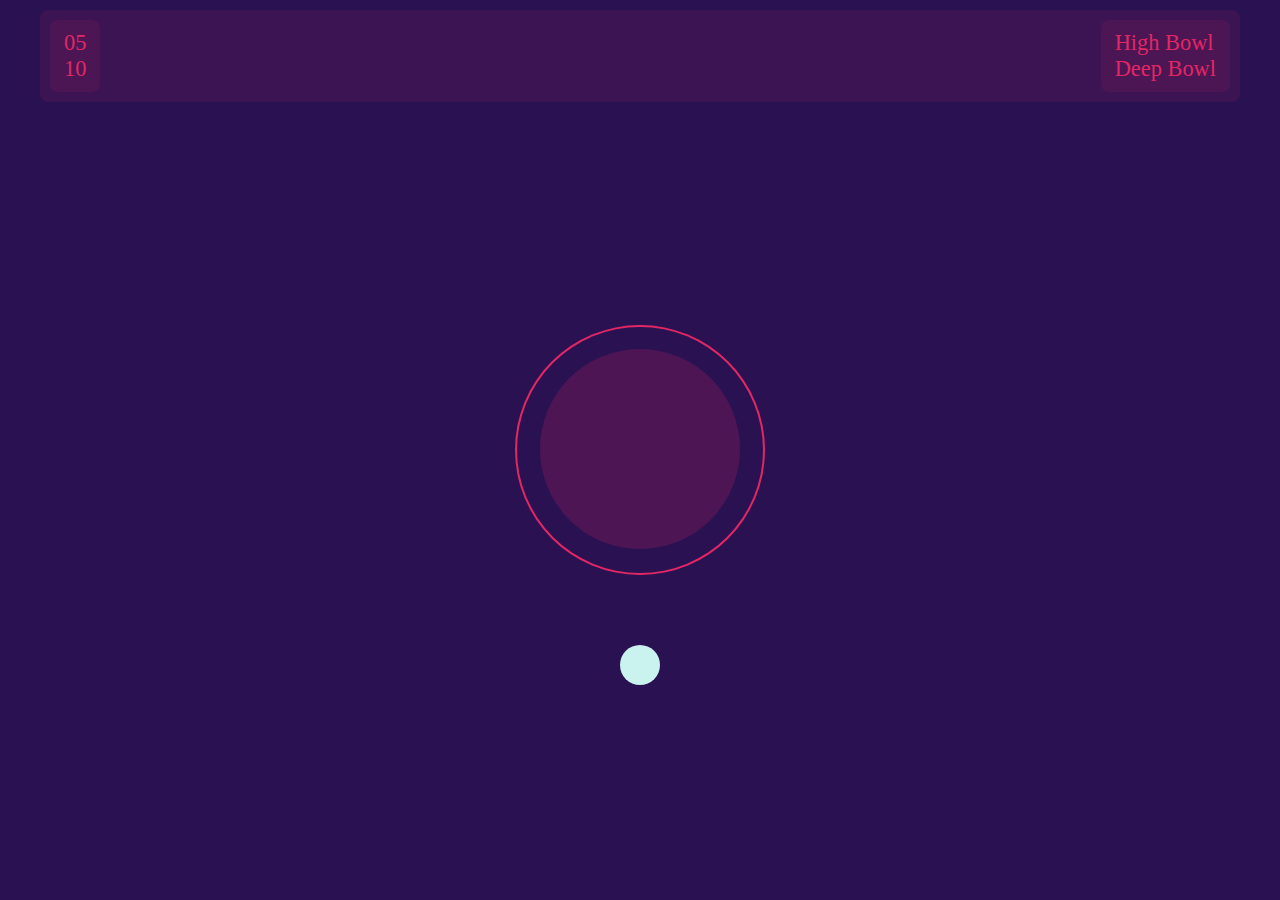
==== index.html @ 2cf0caa8 "Initial App Base UI and Functionality" ====
<!DOCTYPE html>
<html lang="en">
<head>
  <meta charset="UTF-8">
  <meta name="viewport" content="width=device-width, initial-scale=1.0">
  <link rel="stylesheet" href="style.css">
  <link rel="icon" type="image/png" href=" /icons/favicon-32x32.png">
  <title>App</title>
  
</head>
<body>

  <div id="info">
    <ul class="times">
      <li><span>05</span></li> 
      <li><span>10</span></li> 
    </ul>
    <ul class="sounds">
      <li><span>High Bowl</span></li> 
      <li><span>Deep Bowl</span></li>
    </ul>
  </div>


  <!-- <svg class="svgbox">
    <circle class="circle" r="122" cx="125" cy="125" />
    <circle class="progress" r="122" cx="125" cy="125" />
  </svg> -->
 
  <div class="container">

    <div id="circle1"></div>
    <div id="circle2"></div>
    <div id="circle3"></div>

    <button id="start"></button>
  </div>
  
  
  
  
  <script src="app.js"></script>

</body>
</html>
---- style.css ----
:root {
  --progress1: 0%;
  --time1: 1000ms;
  --progress2: 0%;
  --time2: 1000ms;
}

@property --progress1 {
  syntax: '<length-percentage>';
  inherits: false;
  initial-value: 0%;
}

@property --time1 {
  syntax: '<time>';
  inherits: false;
  initial-value: 1000ms;
}

@property --progress2 {
  syntax: '<length-percentage>';
  inherits: false;
  initial-value: 0%;
}

@property --time2 {
  syntax: '<time>';
  inherits: false;
  initial-value: 1000ms;
}

* {
  margin: 0;
  padding: 0;
  box-sizing: border-box;
}

body {
  background-color: #2a1152; 
  width: 100vw;
  height: 100vh;
  padding: 10px;
}

div#info {
  max-width: 1200px;
  margin: auto;
  padding: 10px;
  background-color: rgb(226, 39, 101, 0.1); 
  border-radius: 8px;
  display: flex;
  justify-content: space-between;
}

div#info ul {
  list-style: none;
  padding: 10px 14px;
  background-color: rgb(226, 39, 101, 0.1); 
  border-radius: 8px;
}

div#info ul li {
  font-family: 'EB Garamond', serif;
  font-size: 1.4rem;
  color: #e22765;
  /* display: inline-block; */
}

.container {
  position: fixed;
  top: 50%;
  left: 50%;
  transform: translate(-50%, -50%);
  width: 250px;
  height: 250px;
  display: grid;
  place-items: center;
}



div#circle1 {
  display: block;
  width: 250px;
  height: 250px;
  border-radius: 50%;
  background: conic-gradient(  
    #2EB8AC var(--progress1),
     /* #CAF2EE 0%  */
    #e22765 0%
  );

  position: relative;
  
}

div#circle2 {
  display: block;
  width: 250px;
  height: 250px;
  border-radius: 50%;
  background: conic-gradient(  
    #e22765 var(--progress2),
    /* #CAF2EE 0% */
    #52f05f 0%
  );

  visibility: hidden;
  transform: translateY(-250px);
  position: relative;

}

  div#circle3 {
  display: block;
  width: 200px;
  aspect-ratio: 1;
  background-color: rgb(226, 39, 101, 0.2);
  border-radius: 50%;
  transform: translateY(-476px);
  position: relative;
} 



 div#circle1::after {
  content: '';
  width: calc(100% - 4px);
  aspect-ratio: 1;
  background: #2a1152;
  border-radius: inherit;
  position: absolute;
  top: 2px;
  left: 2px;
}

div#circle2::after {
  content: '';
  width: calc(100% - 4px);
  aspect-ratio: 1;
  background-color: #2a1152;
  border-radius: inherit;
  position: absolute;
  top: 2px;
  left: 2px;
  transition: background-color 2s ease;
} 


div#circle1.animateDelay {
  transition: --progress1 var(--time1) linear;
}

div#circle2.animateTime {
  visibility: visible;
  transition: --progress2 var(--time2) linear;
}



button#start {
  width: 40px;
  height: 40px;
  border-radius: 50%;
  background-color: #CAF2EE;
  border: none;
  transform: translateY(-380px);
  cursor: pointer;
  align-self: center;
}

button#start.disabled {
  cursor: default;
  background-color: #e22765;
}
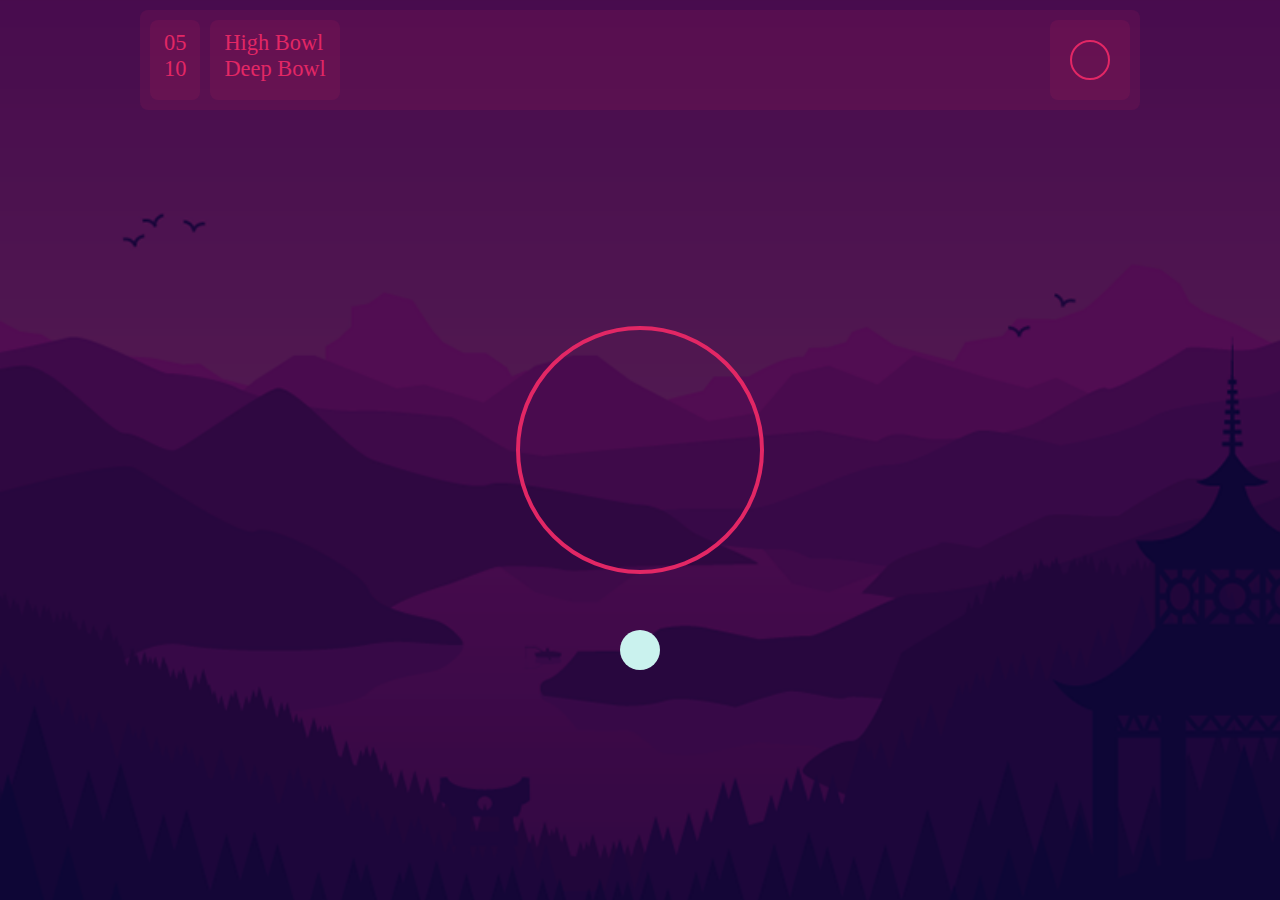
==== commit 6dc28f59: "changed to svg animation" ====
--- a/index.html
+++ b/index.html
@@ -9,35 +9,35 @@
   
 </head>
 <body>
-
+  
   <div id="info">
-    <ul class="times">
-      <li><span>05</span></li> 
-      <li><span>10</span></li> 
-    </ul>
-    <ul class="sounds">
-      <li><span>High Bowl</span></li> 
-      <li><span>Deep Bowl</span></li>
-    </ul>
+    <div class="display">
+      <ul class="times">
+        <li><span>05</span></li> 
+        <li><span>10</span></li> 
+      </ul>
+      <ul class="sounds">
+        <li><span>High Bowl</span></li> 
+        <li><span>Deep Bowl</span></li>
+      </ul>
+    </div>
+    <div class="set">
+      <button class="menu"></button>
+    </div>
+   
   </div>
 
 
-  <!-- <svg class="svgbox">
-    <circle class="circle" r="122" cx="125" cy="125" />
-    <circle class="progress" r="122" cx="125" cy="125" />
-  </svg> -->
- 
   <div class="container">
-
-    <div id="circle1"></div>
-    <div id="circle2"></div>
-    <div id="circle3"></div>
-
+    <svg class="svgbox">
+      <circle class="circle" r="122" cx="125" cy="125" />
+      <circle class="progress" r="122" cx="125" cy="125" />
+      <circle class="progress2" r="122" cx="125" cy="125" />
+    </svg>
     <button id="start"></button>
   </div>
   
-  
-  
+
   
   <script src="app.js"></script>
 
--- a/style.css
+++ b/style.css
@@ -1,34 +1,3 @@
-:root {
-  --progress1: 0%;
-  --time1: 1000ms;
-  --progress2: 0%;
-  --time2: 1000ms;
-}
-
-@property --progress1 {
-  syntax: '<length-percentage>';
-  inherits: false;
-  initial-value: 0%;
-}
-
-@property --time1 {
-  syntax: '<time>';
-  inherits: false;
-  initial-value: 1000ms;
-}
-
-@property --progress2 {
-  syntax: '<length-percentage>';
-  inherits: false;
-  initial-value: 0%;
-}
-
-@property --time2 {
-  syntax: '<time>';
-  inherits: false;
-  initial-value: 1000ms;
-}
-
 * {
   margin: 0;
   padding: 0;
@@ -40,10 +9,40 @@
   width: 100vw;
   height: 100vh;
   padding: 10px;
+  background-image: url('images/landscape-vector-art-8.png');
+  background-repeat: no-repeat;
+  background-position: center;
+  background-size: cover;
+  overflow: hidden;
+ 
 }
 
+.display {
+  display: flex;
+}
+
+.set {
+  background-color: rgb(226, 39, 101, 0.1); 
+  border-radius: 8px;
+}
+
+button.menu {
+  width: 40px;
+  height: 40px;
+  background: transparent;
+  border: 2px solid #e22765;
+  border-radius: 50%;
+  margin: 20px;
+  cursor: pointer;
+}
+
+button.menu:hover {
+  background: rgb(42, 17, 82, 0.5);
+}
+
+
 div#info {
-  max-width: 1200px;
+  max-width: 1000px;
   margin: auto;
   padding: 10px;
   background-color: rgb(226, 39, 101, 0.1); 
@@ -57,6 +56,7 @@
   padding: 10px 14px;
   background-color: rgb(226, 39, 101, 0.1); 
   border-radius: 8px;
+  margin: 0 10px 0 0;
 }
 
 div#info ul li {
@@ -65,6 +65,7 @@
   color: #e22765;
   /* display: inline-block; */
 }
+
 
 .container {
   position: fixed;
@@ -77,83 +78,52 @@
   place-items: center;
 }
 
-
-
-div#circle1 {
-  display: block;
+.svgbox {
+  position: fixed;
+  top: 50%;
+  left: 50%;
+  transform: translate(-50%, -50%);
   width: 250px;
   height: 250px;
-  border-radius: 50%;
-  background: conic-gradient(  
-    #2EB8AC var(--progress1),
-     /* #CAF2EE 0%  */
-    #e22765 0%
-  );
+  display: grid;
+  place-items: center;
+}
 
-  position: relative;
+.circle {
+  stroke: #e22765;
+  stroke-width: 4px;
+  fill: none;
+}
+
+.progress {
+  stroke: rgb(255, 255, 255);
+  stroke-width: 4px;
+  stroke-dasharray: 766.66; 
+  stroke-dashoffset: 766.66;   
+  fill: none;
+  transform:  rotate(-90deg);
+  transform-origin: center;
   
 }
 
-div#circle2 {
-  display: block;
-  width: 250px;
-  height: 250px;
-  border-radius: 50%;
-  background: conic-gradient(  
-    #e22765 var(--progress2),
-    /* #CAF2EE 0% */
-    #52f05f 0%
-  );
-
-  visibility: hidden;
-  transform: translateY(-250px);
-  position: relative;
-
+.progress2 {
+  stroke: rgb(115, 240, 121);
+  stroke-width: 4px;
+  stroke-dasharray: 766.66; 
+  stroke-dashoffset: 766.66;   
+  fill: none;
+  transform:  rotate(-90deg);
+  transform-origin: center;
 }
 
-  div#circle3 {
-  display: block;
-  width: 200px;
-  aspect-ratio: 1;
-  background-color: rgb(226, 39, 101, 0.2);
-  border-radius: 50%;
-  transform: translateY(-476px);
-  position: relative;
-} 
-
-
-
- div#circle1::after {
-  content: '';
-  width: calc(100% - 4px);
-  aspect-ratio: 1;
-  background: #2a1152;
-  border-radius: inherit;
-  position: absolute;
-  top: 2px;
-  left: 2px;
+.animate {
+  transition: stroke-dashoffset 5s linear;
+  stroke-dashoffset: 0;  
 }
 
-div#circle2::after {
-  content: '';
-  width: calc(100% - 4px);
-  aspect-ratio: 1;
-  background-color: #2a1152;
-  border-radius: inherit;
-  position: absolute;
-  top: 2px;
-  left: 2px;
-  transition: background-color 2s ease;
-} 
-
-
-div#circle1.animateDelay {
-  transition: --progress1 var(--time1) linear;
-}
-
-div#circle2.animateTime {
-  visibility: visible;
-  transition: --progress2 var(--time2) linear;
+.animate2 {
+  transition: stroke-dashoffset 5s linear;
+  stroke-dashoffset: 0;  
 }
 
 
@@ -164,7 +134,7 @@
   border-radius: 50%;
   background-color: #CAF2EE;
   border: none;
-  transform: translateY(-380px);
+  transform: translateY(200px);
   cursor: pointer;
   align-self: center;
 }
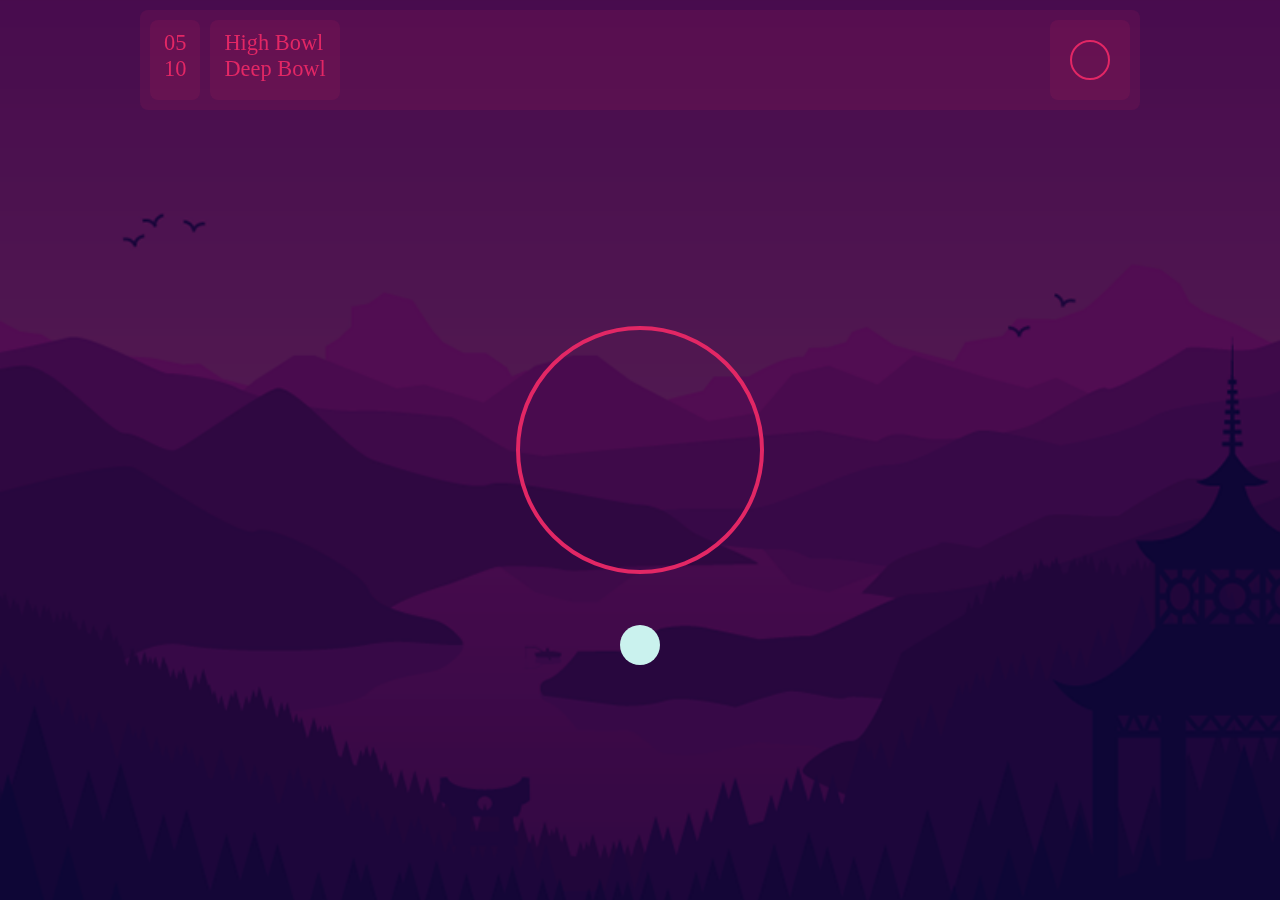
==== commit 6f9f5e9f: "css positioning topbar and circle changed" ====
--- a/index.html
+++ b/index.html
@@ -10,22 +10,24 @@
 </head>
 <body>
   
-  <div id="info">
-    <div class="display">
-      <ul class="times">
-        <li><span>05</span></li> 
-        <li><span>10</span></li> 
-      </ul>
-      <ul class="sounds">
-        <li><span>High Bowl</span></li> 
-        <li><span>Deep Bowl</span></li>
-      </ul>
+  <header>
+    <div id="info">
+      <div class="display">
+        <ul class="times">
+          <li><span>05</span></li> 
+          <li><span>10</span></li> 
+        </ul>
+        <ul class="sounds">
+          <li><span>High Bowl</span></li> 
+          <li><span>Deep Bowl</span></li>
+        </ul>
+      </div>
+      <div class="set">
+        <button class="menu"></button>
+      </div>
     </div>
-    <div class="set">
-      <button class="menu"></button>
-    </div>
-   
-  </div>
+  </header>
+
 
 
   <div class="container">
--- a/style.css
+++ b/style.css
@@ -14,17 +14,11 @@
   background-position: center;
   background-size: cover;
   overflow: hidden;
- 
+  display: flex;
+  justify-content: center;
+  align-items: center;
 }
 
-.display {
-  display: flex;
-}
-
-.set {
-  background-color: rgb(226, 39, 101, 0.1); 
-  border-radius: 8px;
-}
 
 button.menu {
   width: 40px;
@@ -40,6 +34,13 @@
   background: rgb(42, 17, 82, 0.5);
 }
 
+header {
+  height: 100px;
+  position: fixed;
+  top: 10px;
+  left: 10px;
+  right: 10px;
+}
 
 div#info {
   max-width: 1000px;
@@ -66,12 +67,18 @@
   /* display: inline-block; */
 }
 
+.display {
+  display: flex;
+}
+
+.set {
+  background-color: rgb(226, 39, 101, 0.1); 
+  border-radius: 8px;
+}
+
+
 
 .container {
-  position: fixed;
-  top: 50%;
-  left: 50%;
-  transform: translate(-50%, -50%);
   width: 250px;
   height: 250px;
   display: grid;
@@ -79,10 +86,6 @@
 }
 
 .svgbox {
-  position: fixed;
-  top: 50%;
-  left: 50%;
-  transform: translate(-50%, -50%);
   width: 250px;
   height: 250px;
   display: grid;
@@ -134,7 +137,7 @@
   border-radius: 50%;
   background-color: #CAF2EE;
   border: none;
-  transform: translateY(200px);
+  transform: translateY(50px);
   cursor: pointer;
   align-self: center;
 }
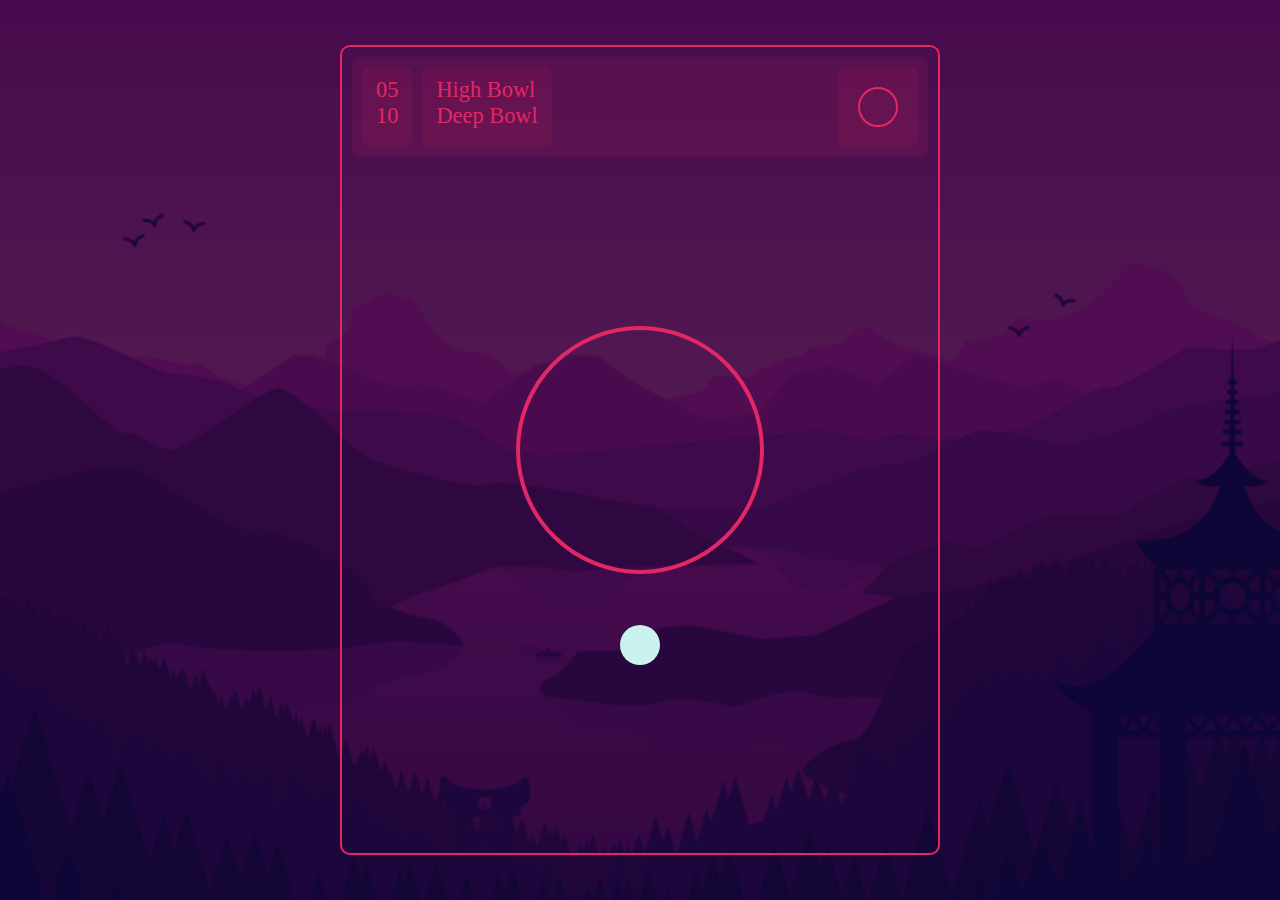
==== commit 028c0fd7: "viewport wrapper for large screens" ====
--- a/index.html
+++ b/index.html
@@ -9,35 +9,37 @@
   
 </head>
 <body>
+  <div class="viewport">
+    <header>
+      <div id="info">
+        <div class="display">
+          <ul class="times">
+            <li><span>05</span></li> 
+            <li><span>10</span></li> 
+          </ul>
+          <ul class="sounds">
+            <li><span>High Bowl</span></li> 
+            <li><span>Deep Bowl</span></li>
+          </ul>
+        </div>
+        <div class="set">
+          <button class="menu"></button>
+        </div>
+      </div>
+    </header>
   
-  <header>
-    <div id="info">
-      <div class="display">
-        <ul class="times">
-          <li><span>05</span></li> 
-          <li><span>10</span></li> 
-        </ul>
-        <ul class="sounds">
-          <li><span>High Bowl</span></li> 
-          <li><span>Deep Bowl</span></li>
-        </ul>
-      </div>
-      <div class="set">
-        <button class="menu"></button>
-      </div>
+  
+  
+    <div class="container">
+      <svg class="svgbox">
+        <circle class="circle" r="122" cx="125" cy="125" />
+        <circle class="progress" r="122" cx="125" cy="125" />
+        <circle class="progress2" r="122" cx="125" cy="125" />
+      </svg>
+      <button id="start"></button>
     </div>
-  </header>
+  </div>
 
-
-
-  <div class="container">
-    <svg class="svgbox">
-      <circle class="circle" r="122" cx="125" cy="125" />
-      <circle class="progress" r="122" cx="125" cy="125" />
-      <circle class="progress2" r="122" cx="125" cy="125" />
-    </svg>
-    <button id="start"></button>
-  </div>
   
 
   
--- a/style.css
+++ b/style.css
@@ -34,9 +34,22 @@
   background: rgb(42, 17, 82, 0.5);
 }
 
+/* Simulate App Layout */
+.viewport {
+  border:2px solid #e22765;
+  border-radius: 10px;
+  position: relative;
+  width: 100%;
+  max-width: 600px;
+  height: 90vh;
+  display: flex;
+  justify-content: center;
+  align-items: center;
+}
+
 header {
   height: 100px;
-  position: fixed;
+  position: absolute;
   top: 10px;
   left: 10px;
   right: 10px;
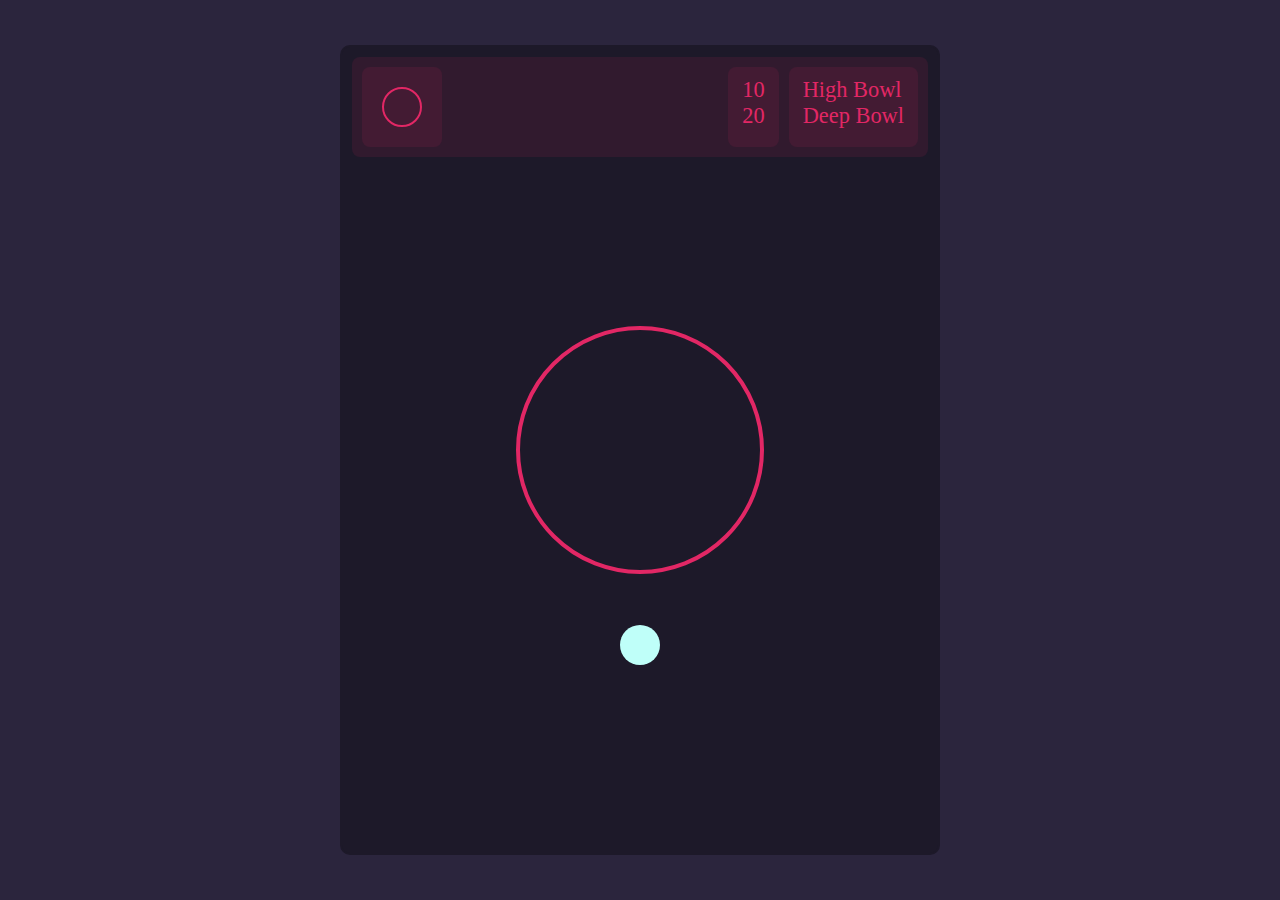
==== commit 7d970a49: "UI update and select fields added" ====
--- a/index.html
+++ b/index.html
@@ -10,8 +10,12 @@
 </head>
 <body>
   <div class="viewport">
+
     <header>
       <div id="info">
+        <div class="set">
+          <button class="menu"></button>
+        </div>
         <div class="display">
           <ul class="times">
             <li><span>05</span></li> 
@@ -22,28 +26,84 @@
             <li><span>Deep Bowl</span></li>
           </ul>
         </div>
-        <div class="set">
-          <button class="menu"></button>
-        </div>
+       
       </div>
     </header>
   
-  
-  
     <div class="container">
-      <svg class="svgbox">
+      <svg class="svgbox">    
         <circle class="circle" r="122" cx="125" cy="125" />
         <circle class="progress" r="122" cx="125" cy="125" />
         <circle class="progress2" r="122" cx="125" cy="125" />
       </svg>
       <button id="start"></button>
     </div>
+
+    <div class="sidebar">
+      <div class="delayTimes">
+        <h3>Delay Time (sec) :</h3>
+        <ul>
+          <li><button>10</button></li>
+          <li><button>20</button></li>
+          <li><button>30</button></li>
+          <li><button>60</button></li>
+        </ul>
+      </div>
+      <div class="medTimes">
+        <h3>Meditation Time (min) :</h3>
+        <ul>
+          <li><button>10</button></li>
+          <li><button>20</button></li>
+          <li><button>30</button></li>
+          <li><button>60</button></li>
+        </ul>
+      </div>
+
+    <div class="selectFields">
+      <div class="startSounds">
+        <h3>Start Sound :</h3>
+        <div class="select-sound">
+          <p class="selected">High Bowl</p>
+          <button class="dropdown" role="open-dropdown">
+            <div class="arrow"></div>
+          </button>
+        </div>
+        <ul class="dropdown-list">
+          <li>High Bowl</li>
+          <li>Deep Bowl</li>
+          <li>Light Bowl</li>
+          <li>Gong Bowl</li>
+        </ul>
+      </div>
+
+      <div class="endSounds">
+        <h3>End Sound :</h3>
+        <div class="select-sound">
+          <p class="selected">Deep Bowl</p>
+          <button class="dropdown" role="open-dropdown">
+            <div class="arrow"></div>
+          </button>
+        </div>
+        <ul class="dropdown-list">
+          <li>High Bowl</li>
+          <li>Deep Bowl</li>
+          <li>Light Bowl</li>
+          <li>Gong Bowl</li>
+        </ul>
+      </div>
+    </div>
+      
+
+    </div>   
+    
   </div>
 
   
 
   
+ 
   <script src="app.js"></script>
+  <script src="select.js"></script>
 
 </body>
 </html>--- a/style.css
+++ b/style.css
@@ -1,3 +1,12 @@
+:root {
+  --main-dark: #2b253d;
+  --main-accent: #e22765;
+  --main-accent-light: #ee81a6;
+  --main-accent-tp: 226, 39, 101;
+  --main-action: #bffff9;
+  --main-shadow : #1d1929;
+}
+
 * {
   margin: 0;
   padding: 0;
@@ -5,14 +14,9 @@
 }
 
 body {
-  background-color: #2a1152; 
+  background-color: var(--main-dark); 
   width: 100vw;
   height: 100vh;
-  padding: 10px;
-  background-image: url('images/landscape-vector-art-8.png');
-  background-repeat: no-repeat;
-  background-position: center;
-  background-size: cover;
   overflow: hidden;
   display: flex;
   justify-content: center;
@@ -24,19 +28,20 @@
   width: 40px;
   height: 40px;
   background: transparent;
-  border: 2px solid #e22765;
+  border: 2px solid var(--main-accent);
   border-radius: 50%;
   margin: 20px;
   cursor: pointer;
 }
 
 button.menu:hover {
-  background: rgb(42, 17, 82, 0.5);
-}
-
-/* Simulate App Layout */
+  background: var(--main-shadow);
+}
+
+/* Simulate Mobile App */
 .viewport {
-  border:2px solid #e22765;
+  border:2px solid var(--main-shadow);
+  background-color: var(--main-shadow);
   border-radius: 10px;
   position: relative;
   width: 100%;
@@ -45,7 +50,28 @@
   display: flex;
   justify-content: center;
   align-items: center;
-}
+  overflow: hidden;
+}
+
+.sidebar {
+  position: absolute;
+  top: 0;
+  right: -500px;
+  bottom: 0;
+  width: 400px;
+  background-color: var(--main-dark);
+  visibility: hidden;
+  -webkit-box-shadow: -3px 0px 8px 3px var(--main-shadow); 
+  box-shadow: -3px 0px 8px 3px var(--main-shadow);
+
+  border-radius: 10px;
+  transition: right 500ms ease;
+  
+}
+
+.sidebar.open {
+  right: 0;
+} 
 
 header {
   height: 100px;
@@ -59,7 +85,8 @@
   max-width: 1000px;
   margin: auto;
   padding: 10px;
-  background-color: rgb(226, 39, 101, 0.1); 
+  /* background-color: rgba(226, 39, 101, 0.1);  */
+  background-color: rgba(var(--main-accent-tp), 0.1); 
   border-radius: 8px;
   display: flex;
   justify-content: space-between;
@@ -68,16 +95,15 @@
 div#info ul {
   list-style: none;
   padding: 10px 14px;
-  background-color: rgb(226, 39, 101, 0.1); 
+  background-color: rgba(var(--main-accent-tp), 0.1); 
   border-radius: 8px;
-  margin: 0 10px 0 0;
+  margin: 0 0 0 10px;
 }
 
 div#info ul li {
   font-family: 'EB Garamond', serif;
   font-size: 1.4rem;
-  color: #e22765;
-  /* display: inline-block; */
+  color: var(--main-accent);
 }
 
 .display {
@@ -85,7 +111,7 @@
 }
 
 .set {
-  background-color: rgb(226, 39, 101, 0.1); 
+  background-color: rgba(var(--main-accent-tp), 0.1);  
   border-radius: 8px;
 }
 
@@ -106,13 +132,13 @@
 }
 
 .circle {
-  stroke: #e22765;
+  stroke: var(--main-accent);
   stroke-width: 4px;
   fill: none;
 }
 
 .progress {
-  stroke: rgb(255, 255, 255);
+  stroke: var(--main-accent-light);
   stroke-width: 4px;
   stroke-dasharray: 766.66; 
   stroke-dashoffset: 766.66;   
@@ -123,7 +149,7 @@
 }
 
 .progress2 {
-  stroke: rgb(115, 240, 121);
+  stroke: var(--main-action);
   stroke-width: 4px;
   stroke-dasharray: 766.66; 
   stroke-dashoffset: 766.66;   
@@ -148,7 +174,7 @@
   width: 40px;
   height: 40px;
   border-radius: 50%;
-  background-color: #CAF2EE;
+  background-color: var(--main-action);
   border: none;
   transform: translateY(50px);
   cursor: pointer;
@@ -157,9 +183,138 @@
 
 button#start.disabled {
   cursor: default;
-  background-color: #e22765;
-}
-
-
-
-
+  background-color: var(--main-accent);
+}
+
+.delayTimes, .medTimes {
+  margin: 20px;
+}
+
+.delayTimes h3, .medTimes h3 {
+  font-family: 'EB Garamond', serif;
+  color: var(--main-accent);
+  font-size: 1.5rem;
+  font-style: italic;
+  font-weight: 600;
+}
+
+.delayTimes ul, .medTimes ul {
+  list-style: none;
+  margin: 10px 0;
+  display: flex;
+  width: 280px;
+  justify-content: space-between;
+}
+
+.delayTimes button, .medTimes button {
+  padding: 10px 20px;
+  border: none;
+  border-radius: 5px;
+  background-color: rgba(var(--main-accent-tp), 0.2); 
+  cursor: pointer;
+  font-family: 'EB Garamond', serif;
+  color: var(--main-accent);
+  font-size: 1.3rem;
+  font-weight: 600;
+}
+
+.delayTimes button:hover, .delayTimes button.active,
+.medTimes button:hover, .medTimes button.active {
+  background-color: var(--main-accent); 
+  color: var(--main-dark);
+  cursor: pointer;
+}
+
+.startSounds, .endSounds { 
+  margin: 45px 0 20px 20px;
+}
+.startSounds h3, .endSounds h3 { 
+  font-family: 'EB Garamond', serif;
+  color: var(--main-accent);
+  font-size: 1.5rem;
+  font-style: italic;
+  font-weight: 600;
+}
+
+
+.select-sound {
+  display: block;
+  margin: 10px 0;
+  padding: 8px 12px;
+  width: 280px;
+  height: 44px;
+  border: none;
+  outline: none;
+  background-color: rgba(var(--main-accent-tp), 0.2); 
+  font-family: 'EB Garamond', serif;
+  color: var(--main-accent);
+  font-size: 1.2rem;
+  font-weight: 600;
+  border-radius: 5px;
+  position: relative;
+}
+
+
+button.dropdown {
+  position: absolute;
+  top: 0;
+  right: 0;
+  width: 44px;
+  height: 44px;
+  background-color: var(--main-accent);
+  border-top-right-radius: 5px;
+  border-bottom-right-radius: 5px;
+  border: none;
+  display: flex;
+  justify-content: center;
+  align-items: center;
+  cursor: pointer;
+}
+
+.arrow {
+  margin-top: 12px;
+  border-width: 10px;
+  border-style: solid;
+  border-color: var(--main-shadow) transparent transparent;
+  transform: rotate(0deg);
+  transform-origin: 10px 4px;
+  /* transition: transform 500ms ease; */
+}
+
+.arrow.rotate {
+  transform: rotate(180deg);
+}
+
+ul.dropdown-list {
+  margin: 0;
+  padding: 0;
+  list-style-type: none;
+  width: 280px;
+  opacity: 0;
+  display: none;
+  background-color: var(--main-dark);
+  -webkit-box-shadow: -2px 2px 5px 2px var(--main-shadow); 
+  box-shadow: -2px 2px 5px 2px var(--main-shadow);
+  position: absolute;
+  z-index: 9999;
+}
+
+ul.dropdown-list.open {
+  opacity: 1;
+  display: block;
+}
+
+ul.dropdown-list li {
+  font-family: 'EB Garamond', serif;
+  color: var(--main-accent);
+  font-size: 1.2rem;
+  font-weight: 600;
+  padding: 8px 12px;
+  background-color: rgba(var(--main-accent-tp), 0.1);
+  cursor: pointer;
+}
+
+ul.dropdown-list li:hover {
+  background-color: var(--main-shadow);
+}
+
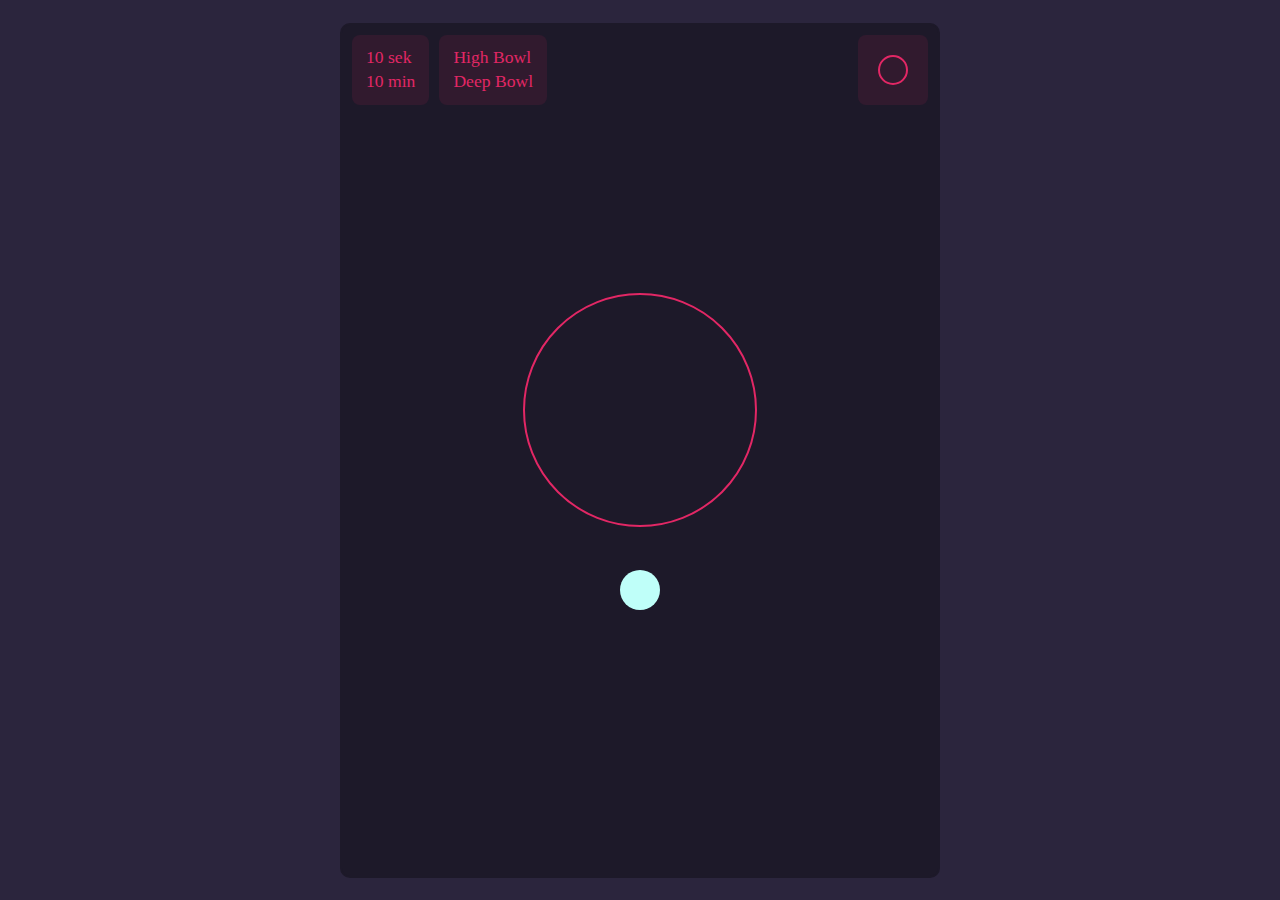
==== commit 2f076942: "Circle Init Functions" ====
--- a/index.html
+++ b/index.html
@@ -9,39 +9,39 @@
   
 </head>
 <body>
+
   <div class="viewport">
-
     <header>
       <div id="info">
-        <div class="set">
-          <button class="menu"></button>
-        </div>
         <div class="display">
           <ul class="times">
-            <li><span>05</span></li> 
-            <li><span>10</span></li> 
+            <li><span>05</span> sek</li> 
+            <li><span>10</span> min</li> 
           </ul>
           <ul class="sounds">
             <li><span>High Bowl</span></li> 
             <li><span>Deep Bowl</span></li>
           </ul>
         </div>
-       
+        <div class="set">
+          <button class="menu"></button>
+        </div>  
       </div>
     </header>
   
     <div class="container">
       <svg class="svgbox">    
-        <circle class="circle" r="122" cx="125" cy="125" />
-        <circle class="progress" r="122" cx="125" cy="125" />
-        <circle class="progress2" r="122" cx="125" cy="125" />
+        <circle class="circle" />
+        <circle class="progress1" />
+        <circle class="progress2" />
       </svg>
       <button id="start"></button>
     </div>
 
+
     <div class="sidebar">
       <div class="delayTimes">
-        <h3>Delay Time (sec) :</h3>
+        <h3>Delay Time (sek) :</h3>
         <ul>
           <li><button>10</button></li>
           <li><button>20</button></li>
@@ -92,18 +92,18 @@
         </ul>
       </div>
     </div>
+    <div class="themes">
+      <h3>Theme:</h3>
+      <p>Indigo Dark</p>
+    </div>
       
 
     </div>   
     
   </div>
-
-  
-
-  
  
   <script src="app.js"></script>
-  <script src="select.js"></script>
+  <script src="sidebar.js"></script>
 
 </body>
 </html>--- a/style.css
+++ b/style.css
@@ -17,16 +17,25 @@
   background-color: var(--main-dark); 
   width: 100vw;
   height: 100vh;
-  overflow: hidden;
+  /* overflow: hidden; */
   display: flex;
   justify-content: center;
   align-items: center;
+  font-family: 'EB Garamond', serif;
+}
+
+h3, p {
+  font-size: 1.2rem;
+  font-family: 'EB Garamond', serif;
+  color: var(--main-accent);
+  font-style: italic;
+  font-weight: 600;
 }
 
 
 button.menu {
-  width: 40px;
-  height: 40px;
+  width: 30px;
+  height: 30px;
   background: transparent;
   border: 2px solid var(--main-accent);
   border-radius: 50%;
@@ -38,15 +47,14 @@
   background: var(--main-shadow);
 }
 
-/* Simulate Mobile App */
 .viewport {
-  border:2px solid var(--main-shadow);
+  /* border:2px solid var(--main-shadow); */
   background-color: var(--main-shadow);
   border-radius: 10px;
   position: relative;
   width: 100%;
-  max-width: 600px;
-  height: 90vh;
+  /* max-width: 600px; */
+  height: 100vh;
   display: flex;
   justify-content: center;
   align-items: center;
@@ -58,15 +66,14 @@
   top: 0;
   right: -500px;
   bottom: 0;
-  width: 400px;
+  width: 310px;
   background-color: var(--main-dark);
   visibility: hidden;
   -webkit-box-shadow: -3px 0px 8px 3px var(--main-shadow); 
   box-shadow: -3px 0px 8px 3px var(--main-shadow);
 
   border-radius: 10px;
-  transition: right 500ms ease;
-  
+  transition: right 400ms ease;
 }
 
 .sidebar.open {
@@ -74,19 +81,20 @@
 } 
 
 header {
-  height: 100px;
+  height: 70px;
   position: absolute;
   top: 10px;
   left: 10px;
   right: 10px;
 }
 
+
 div#info {
   max-width: 1000px;
   margin: auto;
-  padding: 10px;
+  /* padding: 10px; */
   /* background-color: rgba(226, 39, 101, 0.1);  */
-  background-color: rgba(var(--main-accent-tp), 0.1); 
+  /* background-color: rgba(var(--main-accent-tp), 0.1);  */
   border-radius: 8px;
   display: flex;
   justify-content: space-between;
@@ -97,13 +105,18 @@
   padding: 10px 14px;
   background-color: rgba(var(--main-accent-tp), 0.1); 
   border-radius: 8px;
-  margin: 0 0 0 10px;
+  margin: 0 10px 0 0;
 }
 
 div#info ul li {
-  font-family: 'EB Garamond', serif;
-  font-size: 1.4rem;
-  color: var(--main-accent);
+  font-size: 1.1rem;
+  color: var(--main-accent);
+}
+
+div#info ul li {
+  font-size: 1.1rem;
+  color: var(--main-accent);
+  line-height: 1.5rem;
 }
 
 .display {
@@ -117,57 +130,56 @@
 
 
 
+/*  Main  */
+
 .container {
-  width: 250px;
-  height: 250px;
+  width: max-content;
+  height: max-content;
   display: grid;
   place-items: center;
 }
 
 .svgbox {
-  width: 250px;
-  height: 250px;
+  aspect-ratio: 1;
   display: grid;
   place-items: center;
 }
 
 .circle {
   stroke: var(--main-accent);
-  stroke-width: 4px;
+  stroke-width: 2px;
   fill: none;
 }
 
-.progress {
+.progress1 {
   stroke: var(--main-accent-light);
   stroke-width: 4px;
-  stroke-dasharray: 766.66; 
-  stroke-dashoffset: 766.66;   
   fill: none;
   transform:  rotate(-90deg);
   transform-origin: center;
-  
+  /* stroke-dasharray: 728.8;
+  stroke-dashoffset: 728.8; */
 }
 
 .progress2 {
   stroke: var(--main-action);
   stroke-width: 4px;
-  stroke-dasharray: 766.66; 
-  stroke-dashoffset: 766.66;   
   fill: none;
   transform:  rotate(-90deg);
   transform-origin: center;
-}
-
-.animate {
-  transition: stroke-dashoffset 5s linear;
-  stroke-dashoffset: 0;  
+  /* stroke-dasharray: 728.8;
+  stroke-dashoffset: 728.8; */
+}
+
+.animate1 {
+  transition: stroke-dashoffset 0s linear;
+  /* stroke-dashoffset: 0;   */
 }
 
 .animate2 {
-  transition: stroke-dashoffset 5s linear;
-  stroke-dashoffset: 0;  
-}
-
+  transition: stroke-dashoffset 0s linear;
+  /* stroke-dashoffset: 0;   */
+}
 
 
 button#start {
@@ -176,7 +188,7 @@
   border-radius: 50%;
   background-color: var(--main-action);
   border: none;
-  transform: translateY(50px);
+  margin-top: 40px; 
   cursor: pointer;
   align-self: center;
 }
@@ -186,28 +198,23 @@
   background-color: var(--main-accent);
 }
 
+
+/*  Sidebar  */
+
 .delayTimes, .medTimes {
   margin: 20px;
-}
-
-.delayTimes h3, .medTimes h3 {
-  font-family: 'EB Garamond', serif;
-  color: var(--main-accent);
-  font-size: 1.5rem;
-  font-style: italic;
-  font-weight: 600;
 }
 
 .delayTimes ul, .medTimes ul {
   list-style: none;
   margin: 10px 0;
   display: flex;
-  width: 280px;
+  width: 270px;
   justify-content: space-between;
 }
 
 .delayTimes button, .medTimes button {
-  padding: 10px 20px;
+  padding: 8px 20px;
   border: none;
   border-radius: 5px;
   background-color: rgba(var(--main-accent-tp), 0.2); 
@@ -223,25 +230,18 @@
   background-color: var(--main-accent); 
   color: var(--main-dark);
   cursor: pointer;
-}
-
-.startSounds, .endSounds { 
-  margin: 45px 0 20px 20px;
-}
-.startSounds h3, .endSounds h3 { 
-  font-family: 'EB Garamond', serif;
-  color: var(--main-accent);
-  font-size: 1.5rem;
-  font-style: italic;
-  font-weight: 600;
-}
-
+  font-weight: 700;
+}
+
+.startSounds, .endSounds, .themes { 
+  margin: 30px 0 20px 20px;
+}
 
 .select-sound {
   display: block;
   margin: 10px 0;
   padding: 8px 12px;
-  width: 280px;
+  width: 270px;
   height: 44px;
   border: none;
   outline: none;
@@ -278,7 +278,6 @@
   border-color: var(--main-shadow) transparent transparent;
   transform: rotate(0deg);
   transform-origin: 10px 4px;
-  /* transition: transform 500ms ease; */
 }
 
 .arrow.rotate {
@@ -289,7 +288,7 @@
   margin: 0;
   padding: 0;
   list-style-type: none;
-  width: 280px;
+  width: 270px;
   opacity: 0;
   display: none;
   background-color: var(--main-dark);
@@ -318,3 +317,23 @@
   background-color: var(--main-shadow);
 }
 
+
+.themes p {
+  display: inline-block;
+  height: 44px;
+  background-color: rgba(var(--main-accent-tp), 0.1);
+  border-radius: 5px;
+  padding: 8px 18px;
+  margin: 10px 0;
+}
+
+
+/* MEDIA */
+
+@media screen and (min-width: 600px) {
+  .viewport {
+    max-width: 600px;
+    height: 95vh;
+    border:2px solid var(--main-shadow);
+  }
+}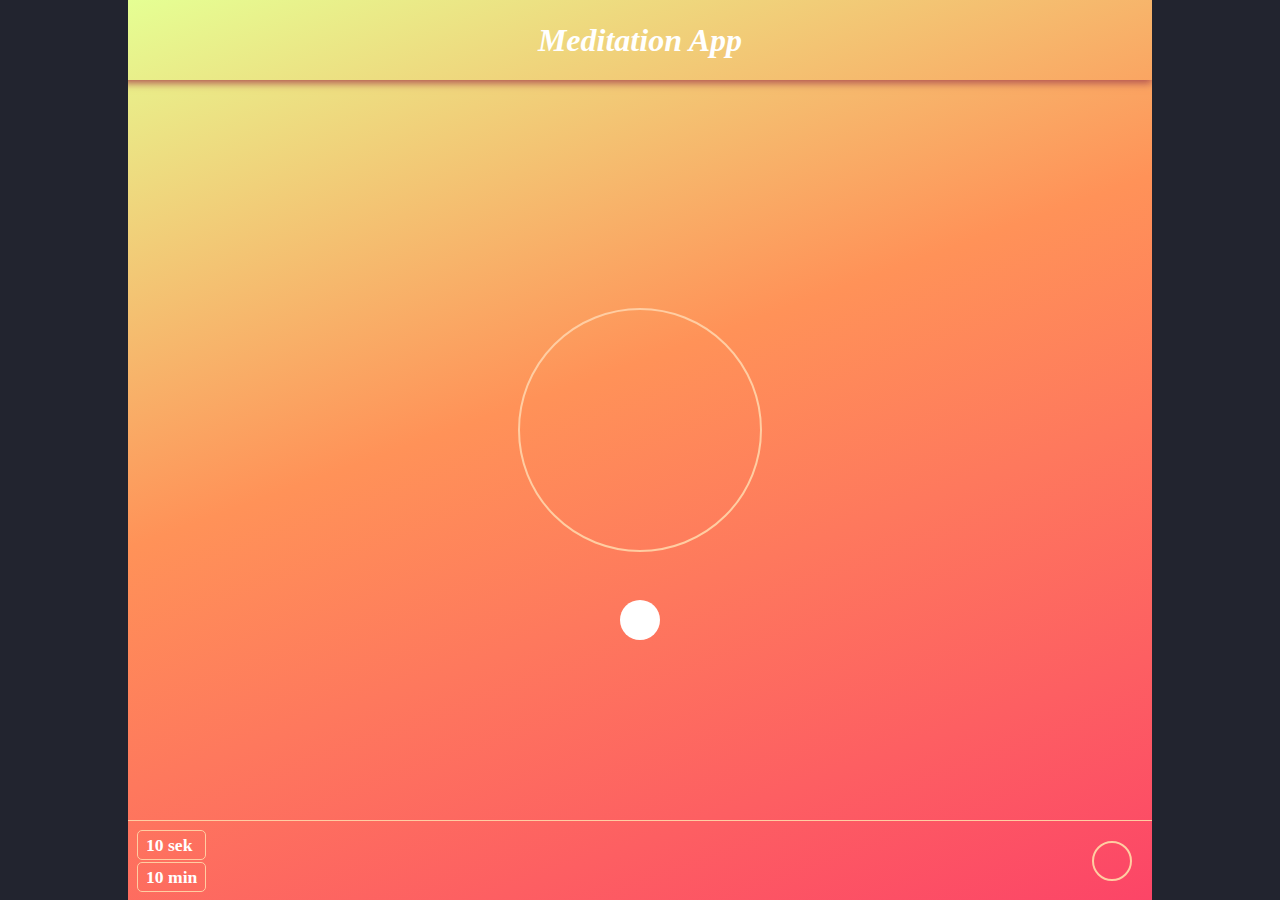
==== commit 6d60a758: "UI and Sound Updates" ====
--- a/index.html
+++ b/index.html
@@ -9,24 +9,10 @@
   
 </head>
 <body>
-
+  
   <div class="viewport">
     <header>
-      <div id="info">
-        <div class="display">
-          <ul class="times">
-            <li><span>05</span> sek</li> 
-            <li><span>10</span> min</li> 
-          </ul>
-          <ul class="sounds">
-            <li><span>High Bowl</span></li> 
-            <li><span>Deep Bowl</span></li>
-          </ul>
-        </div>
-        <div class="set">
-          <button class="menu"></button>
-        </div>  
-      </div>
+      <h1>Meditation App</h1>
     </header>
   
     <div class="container">
@@ -35,8 +21,21 @@
         <circle class="progress1" />
         <circle class="progress2" />
       </svg>
-      <button id="start"></button>
+      
     </div>
+    <button id="start"></button>
+    <footer>
+      <div id="info">
+        <div class="display">
+          <ul class="times">
+            <li><span>05</span> sek</li> 
+            <li><span>10</span> min</li> 
+          </ul>
+        </div>
+      </div>
+
+      <button class="menu"></button>
+    </footer>
 
 
     <div class="sidebar">
@@ -59,51 +58,66 @@
         </ul>
       </div>
 
-    <div class="selectFields">
-      <div class="startSounds">
-        <h3>Start Sound :</h3>
-        <div class="select-sound">
-          <p class="selected">High Bowl</p>
-          <button class="dropdown" role="open-dropdown">
-            <div class="arrow"></div>
-          </button>
+      <div class="selectFields">
+        <div class="startSounds">
+          <h3>Start Sound :</h3>
+          <div class="select-sound">
+            <p class="selected">High Bowl</p>
+            <button class="dropdown" role="open-dropdown">
+              <div class="arrow"></div>
+            </button>
+          </div>
+          <ul class="dropdown-list">
+            <li>High Bowl</li>
+            <li>Deep Bowl</li>
+            <li>Light Bowl</li>
+            <li>Gong Bowl</li>
+          </ul>
         </div>
-        <ul class="dropdown-list">
-          <li>High Bowl</li>
-          <li>Deep Bowl</li>
-          <li>Light Bowl</li>
-          <li>Gong Bowl</li>
-        </ul>
+
+        <div class="endSounds">
+          <h3>End Sound :</h3>
+          <div class="select-sound">
+            <p class="selected">Deep Bowl</p>
+            <button class="dropdown" role="open-dropdown">
+              <div class="arrow"></div>
+            </button>
+          </div>
+          <ul class="dropdown-list">
+            <li>High Bowl</li>
+            <li>Deep Bowl</li>
+            <li>Light Bowl</li>
+            <li>Gong Bowl</li>
+          </ul>
+        </div>
+
+        <div class="ambientSounds">
+          <h3>Ambient :</h3>
+          <div class="select-sound">
+            <p class="selected">Forest</p>
+            <button class="dropdown" role="open-dropdown">
+              <div class="arrow"></div>
+            </button>
+          </div>
+          <ul class="dropdown-list">
+            <li>Shamanic</li>
+            <li>Forest</li>
+            <li>Rain</li>
+            <li>Indian</li>
+          </ul>
+        </div>
       </div>
+    </div>   
+  
+  </div>
 
-      <div class="endSounds">
-        <h3>End Sound :</h3>
-        <div class="select-sound">
-          <p class="selected">Deep Bowl</p>
-          <button class="dropdown" role="open-dropdown">
-            <div class="arrow"></div>
-          </button>
-        </div>
-        <ul class="dropdown-list">
-          <li>High Bowl</li>
-          <li>Deep Bowl</li>
-          <li>Light Bowl</li>
-          <li>Gong Bowl</li>
-        </ul>
-      </div>
-    </div>
-    <div class="themes">
-      <h3>Theme:</h3>
-      <p>Indigo Dark</p>
-    </div>
-      
 
-    </div>   
-    
-  </div>
- 
+
+  <script src="howler.js"></script>
   <script src="app.js"></script>
   <script src="sidebar.js"></script>
+  
+
 
 </body>
 </html>--- a/style.css
+++ b/style.css
@@ -1,10 +1,19 @@
+/* :root {
+  --main-color: #312d49;
+  --main-deep: #221f35;
+  --main-active: #c5bcff;
+  --main-accent: #8a87c7;
+  --main-light: #9b9ae3;
+  --main-action: #bbadeb;
+} */
+
 :root {
-  --main-dark: #2b253d;
-  --main-accent: #e22765;
-  --main-accent-light: #ee81a6;
-  --main-accent-tp: 226, 39, 101;
-  --main-action: #bffff9;
-  --main-shadow : #1d1929;
+  --main-color: #fd5e62;
+  --main-deep: #af5050;
+  --main-active: #ffe4df;
+  --main-accent: #ffcda2;
+  --main-light: #ffa6a8;
+  --main-action: #ffffff;
 }
 
 * {
@@ -14,7 +23,7 @@
 }
 
 body {
-  background-color: var(--main-dark); 
+  background-color: #22242f; 
   width: 100vw;
   height: 100vh;
   /* overflow: hidden; */
@@ -24,18 +33,26 @@
   font-family: 'EB Garamond', serif;
 }
 
+h1 {
+  font-size: 1.6rem;
+  font-family: 'EB Garamond', serif;
+  color: var(--main-action);
+  font-style: italic;
+  font-weight: 600;
+}
+
 h3, p {
   font-size: 1.2rem;
   font-family: 'EB Garamond', serif;
-  color: var(--main-accent);
+  color: var(--main-active);
   font-style: italic;
   font-weight: 600;
 }
 
 
 button.menu {
-  width: 30px;
-  height: 30px;
+  width: 40px;
+  height: 40px;
   background: transparent;
   border: 2px solid var(--main-accent);
   border-radius: 50%;
@@ -44,57 +61,72 @@
 }
 
 button.menu:hover {
-  background: var(--main-shadow);
+  background: var(--main-color);
 }
 
 .viewport {
-  /* border:2px solid var(--main-shadow); */
-  background-color: var(--main-shadow);
-  border-radius: 10px;
-  position: relative;
+  /* background-color: var(--main-color); */
+  background:linear-gradient(160deg, rgba(229,255,147,1) 0%, rgba(255,146,88,1) 43%, rgba(252,69,103,1) 100%);
+  /* border-radius: 10px; */
   width: 100%;
-  /* max-width: 600px; */
   height: 100vh;
   display: flex;
   justify-content: center;
   align-items: center;
   overflow: hidden;
+  position: relative;
 }
 
 .sidebar {
   position: absolute;
   top: 0;
-  right: -500px;
+  right: 0;
+  transform: translateX(500px);
   bottom: 0;
   width: 310px;
-  background-color: var(--main-dark);
+  background-color: var(--main-color);
   visibility: hidden;
-  -webkit-box-shadow: -3px 0px 8px 3px var(--main-shadow); 
-  box-shadow: -3px 0px 8px 3px var(--main-shadow);
-
+  -webkit-box-shadow: -3px 0px 8px 3px var(--main-deep); 
+  box-shadow: -3px 0px 8px 3px var(--main-deep);
   border-radius: 10px;
-  transition: right 400ms ease;
+  transition: transform 400ms ease;
 }
 
 .sidebar.open {
-  right: 0;
+  transform: translateX(0px);
 } 
 
 header {
   height: 70px;
   position: absolute;
-  top: 10px;
-  left: 10px;
-  right: 10px;
-}
-
+  top: 0px;
+  left: 0px;
+  right: 0px;
+  -webkit-box-shadow: -3px 0px 8px 3px var(--main-deep); 
+  box-shadow: -3px 0px 8px 3px var(--main-deep);
+  display: flex;
+  justify-content: center;
+  align-items: center;
+
+}
+
+footer {
+  height: 80px;
+  position: absolute;
+  bottom: 0px;
+  left: 0px;
+  right: 0px;
+  border-top: 1px solid var(--main-accent);;
+  display: flex;
+  justify-content: space-between;
+  transition: bottom 500ms 1s ease, opacity 500ms 1s ease;
+}
+
+.display {
+  display: flex;
+}
 
 div#info {
-  max-width: 1000px;
-  margin: auto;
-  /* padding: 10px; */
-  /* background-color: rgba(226, 39, 101, 0.1);  */
-  /* background-color: rgba(var(--main-accent-tp), 0.1);  */
   border-radius: 8px;
   display: flex;
   justify-content: space-between;
@@ -102,32 +134,20 @@
 
 div#info ul {
   list-style: none;
-  padding: 10px 14px;
-  background-color: rgba(var(--main-accent-tp), 0.1); 
+  padding: 7px 7px;
   border-radius: 8px;
-  margin: 0 10px 0 0;
 }
 
 div#info ul li {
   font-size: 1.1rem;
-  color: var(--main-accent);
-}
-
-div#info ul li {
-  font-size: 1.1rem;
-  color: var(--main-accent);
+  color: #ffffff;
   line-height: 1.5rem;
-}
-
-.display {
-  display: flex;
-}
-
-.set {
-  background-color: rgba(var(--main-accent-tp), 0.1);  
-  border-radius: 8px;
-}
-
+  font-weight: 600;
+  margin: 2px;
+  padding: 2px 8px;
+  border: 1px solid var(--main-accent);
+  border-radius: 5px;
+}
 
 
 /*  Main  */
@@ -135,8 +155,7 @@
 .container {
   width: max-content;
   height: max-content;
-  display: grid;
-  place-items: center;
+  transform: translateY(-20px);
 }
 
 .svgbox {
@@ -152,13 +171,11 @@
 }
 
 .progress1 {
-  stroke: var(--main-accent-light);
+  stroke: var(--main-action);
   stroke-width: 4px;
   fill: none;
   transform:  rotate(-90deg);
   transform-origin: center;
-  /* stroke-dasharray: 728.8;
-  stroke-dashoffset: 728.8; */
 }
 
 .progress2 {
@@ -167,18 +184,14 @@
   fill: none;
   transform:  rotate(-90deg);
   transform-origin: center;
-  /* stroke-dasharray: 728.8;
-  stroke-dashoffset: 728.8; */
 }
 
 .animate1 {
   transition: stroke-dashoffset 0s linear;
-  /* stroke-dashoffset: 0;   */
 }
 
 .animate2 {
   transition: stroke-dashoffset 0s linear;
-  /* stroke-dashoffset: 0;   */
 }
 
 
@@ -188,9 +201,9 @@
   border-radius: 50%;
   background-color: var(--main-action);
   border: none;
-  margin-top: 40px; 
-  cursor: pointer;
-  align-self: center;
+  cursor: pointer;
+  position: absolute;
+  transform: translateY(170px);
 }
 
 button#start.disabled {
@@ -217,37 +230,37 @@
   padding: 8px 20px;
   border: none;
   border-radius: 5px;
-  background-color: rgba(var(--main-accent-tp), 0.2); 
-  cursor: pointer;
-  font-family: 'EB Garamond', serif;
-  color: var(--main-accent);
+  background-color: var(--main-light); 
+  cursor: pointer;
+  font-family: 'EB Garamond', serif;
+  color: var(--main-color);
   font-size: 1.3rem;
   font-weight: 600;
 }
 
 .delayTimes button:hover, .delayTimes button.active,
 .medTimes button:hover, .medTimes button.active {
-  background-color: var(--main-accent); 
-  color: var(--main-dark);
-  cursor: pointer;
-  font-weight: 700;
-}
-
-.startSounds, .endSounds, .themes { 
+  background-color: var(--main-active); 
+  color: var(--main-color);
+  cursor: pointer;
+  font-weight: 600;
+}
+
+.startSounds, .endSounds, .ambientSounds { 
   margin: 30px 0 20px 20px;
 }
 
 .select-sound {
   display: block;
   margin: 10px 0;
-  padding: 8px 12px;
+  padding: 10px 12px;
   width: 270px;
   height: 44px;
   border: none;
   outline: none;
-  background-color: rgba(var(--main-accent-tp), 0.2); 
-  font-family: 'EB Garamond', serif;
-  color: var(--main-accent);
+  background-color: var(--main-light); 
+  font-family: 'EB Garamond', serif;
+  color: var(--main-color);
   font-size: 1.2rem;
   font-weight: 600;
   border-radius: 5px;
@@ -261,7 +274,7 @@
   right: 0;
   width: 44px;
   height: 44px;
-  background-color: var(--main-accent);
+  background-color: var(--main-active);
   border-top-right-radius: 5px;
   border-bottom-right-radius: 5px;
   border: none;
@@ -275,7 +288,7 @@
   margin-top: 12px;
   border-width: 10px;
   border-style: solid;
-  border-color: var(--main-shadow) transparent transparent;
+  border-color: var(--main-color) transparent transparent;
   transform: rotate(0deg);
   transform-origin: 10px 4px;
 }
@@ -285,17 +298,25 @@
 }
 
 ul.dropdown-list {
-  margin: 0;
+  margin: -5px 0 0 0;
   padding: 0;
   list-style-type: none;
   width: 270px;
+  /* height: 100px;
+  overflow-y: auto; */
+  overflow: hidden;
   opacity: 0;
   display: none;
-  background-color: var(--main-dark);
-  -webkit-box-shadow: -2px 2px 5px 2px var(--main-shadow); 
-  box-shadow: -2px 2px 5px 2px var(--main-shadow);
-  position: absolute;
-  z-index: 9999;
+  background-color: var(--main-light);
+  border-radius: 5px;
+  position: absolute;
+  z-index: 2;
+  scrollbar-color: var(--main-active) var(--main-light);
+  scrollbar-width: 10px;
+}
+
+ul.dropdown::-webkit-scrollbar-thumb {
+  background-color: var(--main-light);
 }
 
 ul.dropdown-list.open {
@@ -305,35 +326,23 @@
 
 ul.dropdown-list li {
   font-family: 'EB Garamond', serif;
-  color: var(--main-accent);
+  color: var(--main-active);
   font-size: 1.2rem;
+  font-style: italic;
   font-weight: 600;
   padding: 8px 12px;
-  background-color: rgba(var(--main-accent-tp), 0.1);
   cursor: pointer;
 }
 
 ul.dropdown-list li:hover {
-  background-color: var(--main-shadow);
-}
-
-
-.themes p {
-  display: inline-block;
-  height: 44px;
-  background-color: rgba(var(--main-accent-tp), 0.1);
-  border-radius: 5px;
-  padding: 8px 18px;
-  margin: 10px 0;
+  background-color: var(--main-active);
+  color: var(--main-color);
 }
 
 
 /* MEDIA */
-
-@media screen and (min-width: 600px) {
-  .viewport {
-    max-width: 600px;
-    height: 95vh;
-    border:2px solid var(--main-shadow);
-  }
+@media screen and (min-width: 1024px) {
+  .viewport { max-width: 1024px; }
+  header { height: 80px; }
+  h1 { font-size: 2rem; }
 }